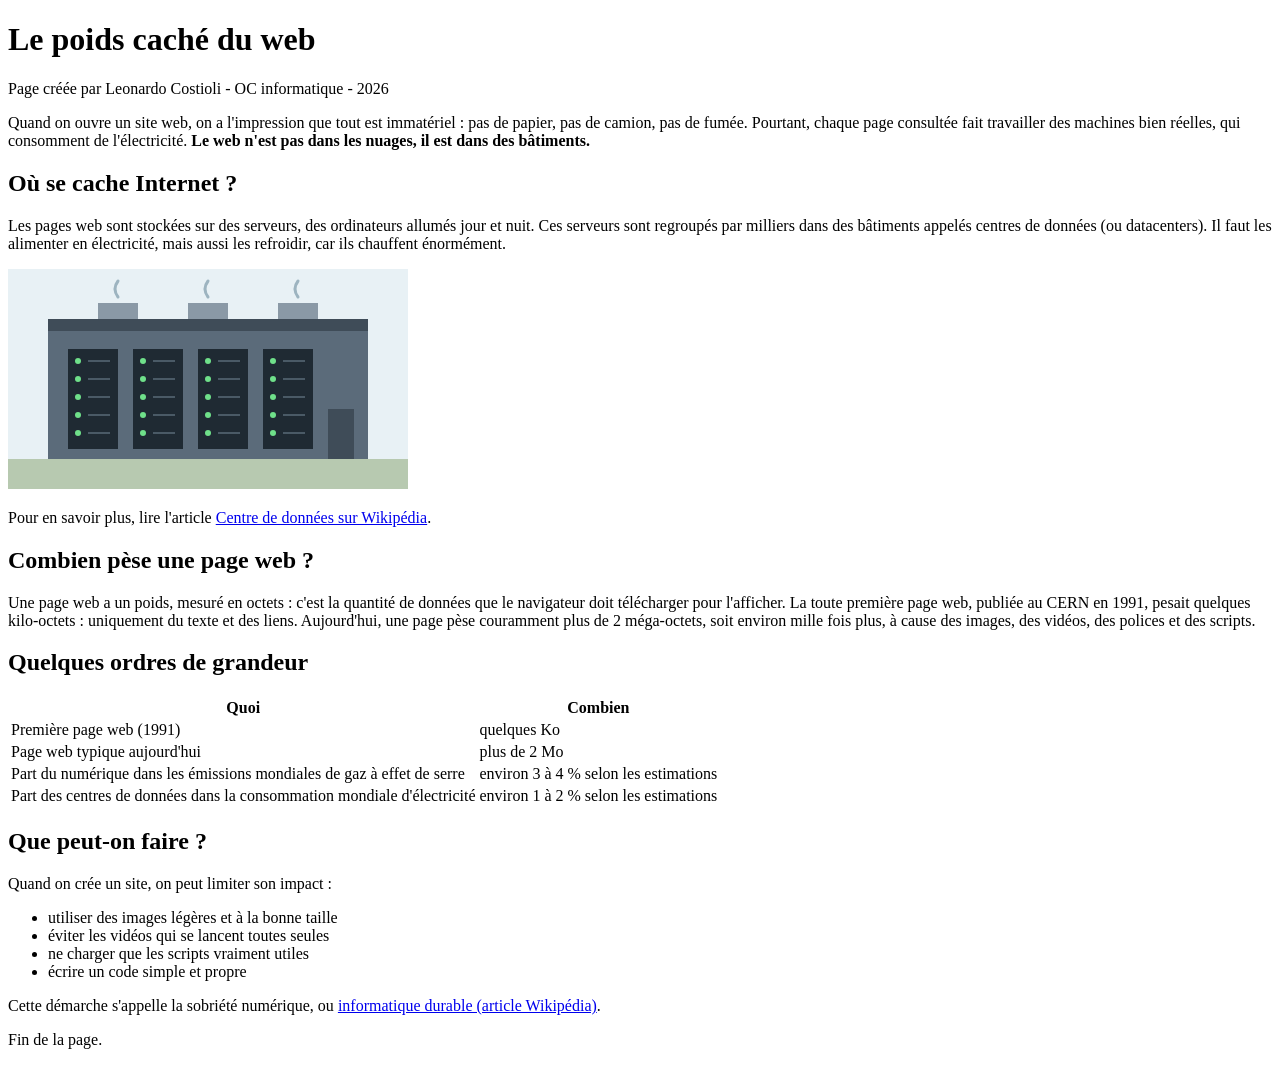
==== index.html @ f6044cc0 "Update index.html" ====
<!DOCTYPE html>
<html lang="fr">
<head>
  <meta charset="utf-8">
  <title>Le poids caché du web</title>
  <link rel="stylesheet" href="style.css">
</head>
<body>

  <header>
    <h1>Le poids caché du web</h1>
    <p>Page créée par Leonardo Costioli - OC informatique - 2026</p>
  </header>

  <main>
    <p>Quand on ouvre un site web, on a l'impression que tout est immatériel : pas de papier, pas de camion, pas de fumée. Pourtant, chaque page consultée fait travailler des machines bien réelles, qui consomment de l'électricité. <strong>Le web n'est pas dans les nuages, il est dans des bâtiments.</strong></p>

    <section>
      <h2>Où se cache Internet ?</h2>
      <p>Les pages web sont stockées sur des serveurs, des ordinateurs allumés jour et nuit. Ces serveurs sont regroupés par milliers dans des bâtiments appelés centres de données (ou datacenters). Il faut les alimenter en électricité, mais aussi les refroidir, car ils chauffent énormément.</p>
      <img src="datacenter.svg" width="400" alt="Dessin d'un centre de données avec quatre baies de serveurs et des unités de refroidissement sur le toit">
      <p>Pour en savoir plus, lire l'article <a href="https://fr.wikipedia.org/wiki/Centre_de_données">Centre de données sur Wikipédia</a>.</p>
    </section>

    <section>
      <h2>Combien pèse une page web ?</h2>
      <p>Une page web a un poids, mesuré en octets : c'est la quantité de données que le navigateur doit télécharger pour l'afficher. La toute première page web, publiée au CERN en 1991, pesait quelques kilo-octets : uniquement du texte et des liens. Aujourd'hui, une page pèse couramment plus de 2 méga-octets, soit environ mille fois plus, à cause des images, des vidéos, des polices et des scripts.</p>
    </section>

    <section>
      <h2>Quelques ordres de grandeur</h2>
      <table>
        <tr>
          <th>Quoi</th>
          <th>Combien</th>
        </tr>
        <tr>
          <td>Première page web (1991)</td>
          <td>quelques Ko</td>
        </tr>
        <tr>
          <td>Page web typique aujourd'hui</td>
          <td>plus de 2 Mo</td>
        </tr>
        <tr>
          <td>Part du numérique dans les émissions mondiales de gaz à effet de serre</td>
          <td>environ 3 à 4 % selon les estimations</td>
        </tr>
        <tr>
          <td>Part des centres de données dans la consommation mondiale d'électricité</td>
          <td>environ 1 à 2 % selon les estimations</td>
        </tr>
      </table>
    </section>

    <section>
      <h2>Que peut-on faire ?</h2>
      <p>Quand on crée un site, on peut limiter son impact :</p>
      <ul>
        <li>utiliser des images légères et à la bonne taille</li>
        <li>éviter les vidéos qui se lancent toutes seules</li>
        <li>ne charger que les scripts vraiment utiles</li>
        <li>écrire un code simple et propre</li>
      </ul>
      <p>Cette démarche s'appelle la sobriété numérique, ou <a href="https://fr.wikipedia.org/wiki/Informatique_durable">informatique durable (article Wikipédia)</a>.</p>
    </section>
  </main>

  <footer>
    <p>Fin de la page.</p>
  </footer>

</body>
</html>
---- style.css ----
/* Feuille de style de la page « Le poids caché du web » */
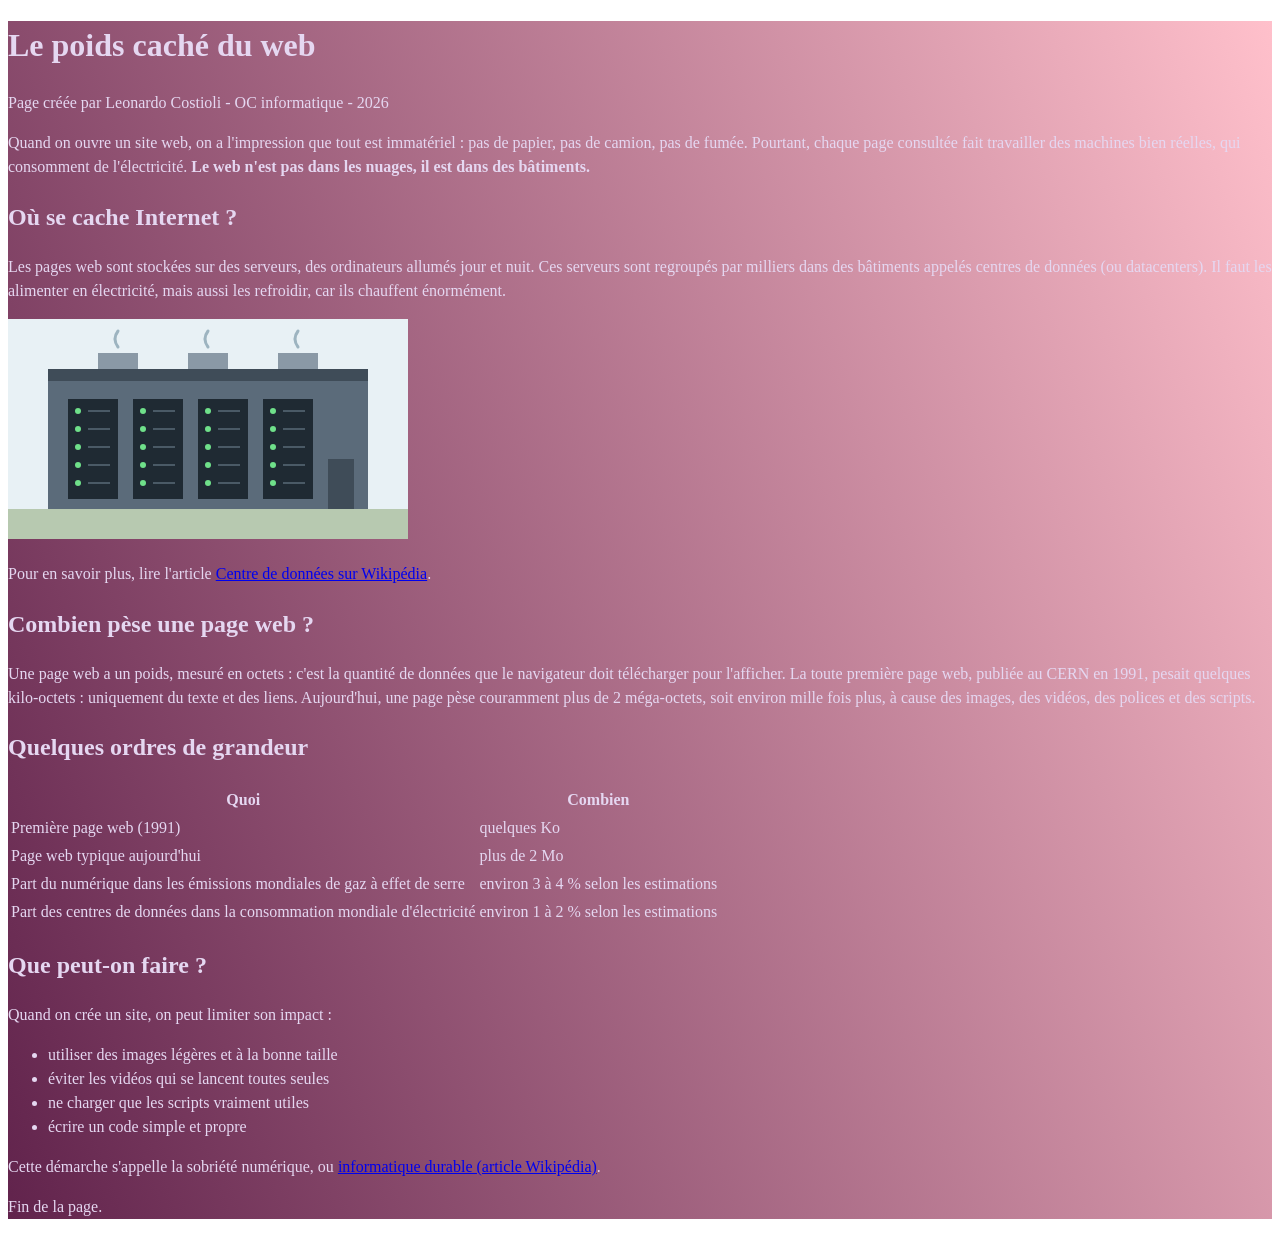
==== commit 24277eac: "Étape 1: La page" ====
--- a/index.html
+++ b/index.html
@@ -1,11 +1,13 @@
 <!DOCTYPE html>
 <html lang="fr">
+
 <head>
   <meta charset="utf-8">
   <title>Le poids caché du web</title>
   <link rel="stylesheet" href="style.css">
 </head>
 <body>
+  <div class="degrade-diagonal">
 
   <header>
     <h1>Le poids caché du web</h1>
--- a/style.css
+++ b/style.css
@@ -1 +1,10 @@
 /* Feuille de style de la page « Le poids caché du web » */
+
+body {
+  font-family: "Times New Roman", serif;
+  color: #e5d7f1;
+  .degrade-diagonal {
+  background: linear-gradient(70deg, rgb(97, 35, 76), rgb(255, 192, 203));
+    }
+  line-height: 1.5;
+}
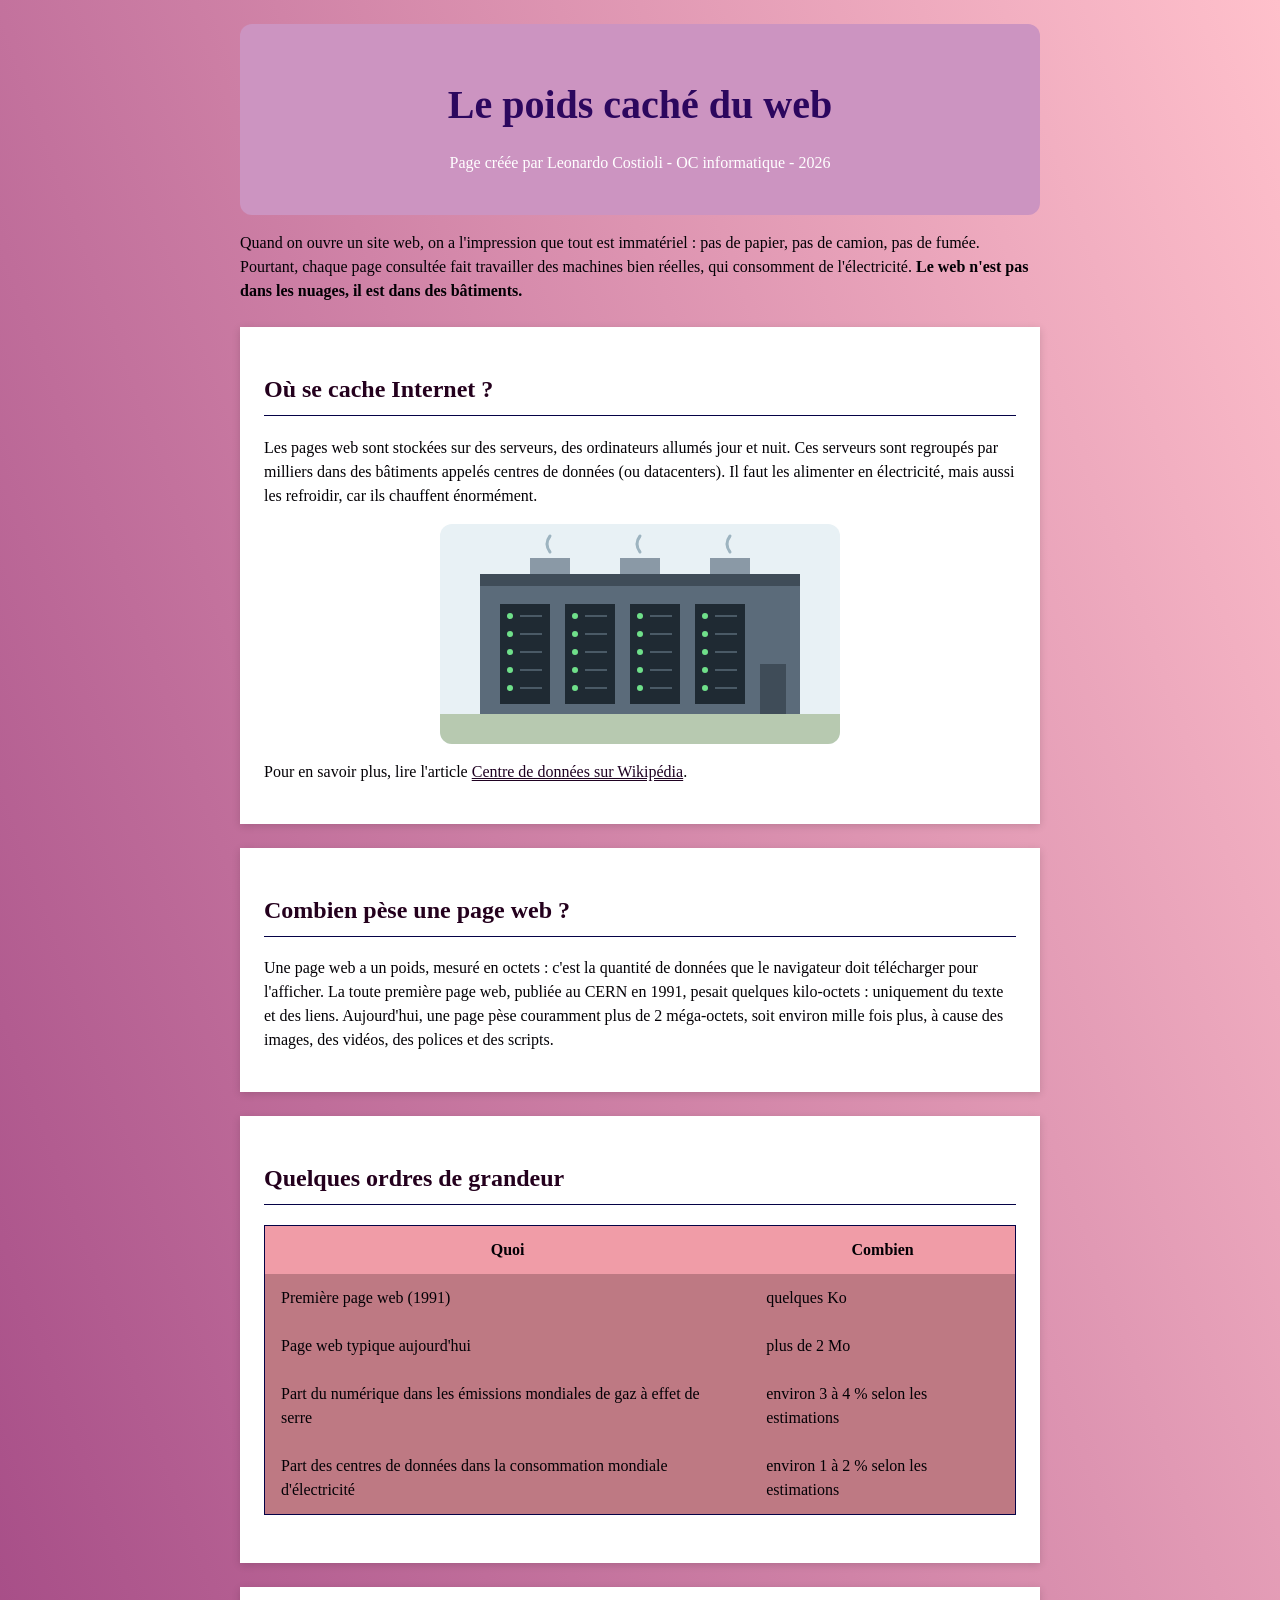
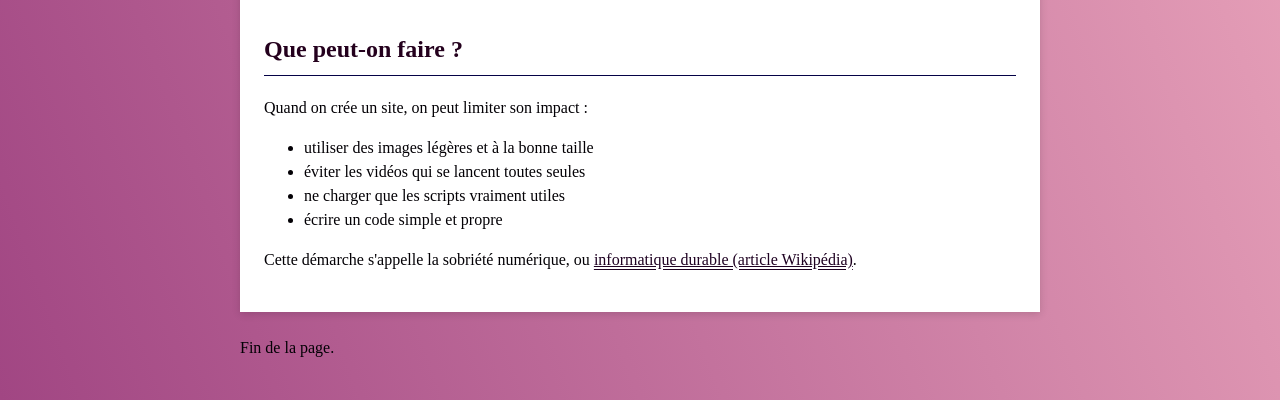
==== commit fbb9e581: "(Not important)" ====
--- a/index.html
+++ b/index.html
@@ -8,6 +8,7 @@
 </head>
 <body>
   <div class="degrade-diagonal">
+  <div class="Intro">
 
   <header>
     <h1>Le poids caché du web</h1>
--- a/style.css
+++ b/style.css
@@ -1,10 +1,77 @@
 /* Feuille de style de la page « Le poids caché du web » */
+
+html {
+  min-height: 100%;
+  background: linear-gradient(70deg, rgb(161, 70, 131), rgb(255, 192, 203));
+}
 
 body {
   font-family: "Times New Roman", serif;
-  color: #e5d7f1;
-  .degrade-diagonal {
-  background: linear-gradient(70deg, rgb(97, 35, 76), rgb(255, 192, 203));
-    }
+  color: #030005;
+  max-width: 800px;
+  max-height: fit-content;
+  margin: 0 auto;
+  padding: 24px;
   line-height: 1.5;
 }
+
+header {
+  background-color: #cc94c1;
+  color: #fff;
+  text-align: center;
+  border-radius: 12px;
+  padding: 24px;
+}
+
+section {
+  background-color: #fff;
+  padding: 24px;
+  margin: 24px 0;
+  box-shadow: 0 2px 8px rgba(0, 0, 0, 0.15);
+}
+
+/*Headers*/
+h1 {
+  color: #2c075e;
+  font-size: 2.5em;
+  margin-bottom: 16px;
+}
+h2 {
+  color: #24001d;
+}
+h2 {
+  border-bottom: 1px solid #040246;
+  padding-bottom: 8px;
+}
+/*Links*/
+a {
+  color: #1f0222;
+  text-decoration-style: double;
+}
+a:hover {
+  color: #ff0000;
+  text-decoration: none;
+}
+/*Images*/
+img {
+  max-width: 100%;
+  height: auto;
+  display: block;
+  margin: 0 auto;
+  border-radius: 12px;
+}
+/*Tables*/
+table {
+    th {
+    background-color: #f09ca7;
+    padding: 12px 16px;
+    }
+    td {
+    background-color: #be7983;
+    padding: 12px 16px;
+    }
+  border-collapse: collapse;
+  border: 1px solid #040246;
+  width: 100%;
+  margin-bottom: 24px;
+}
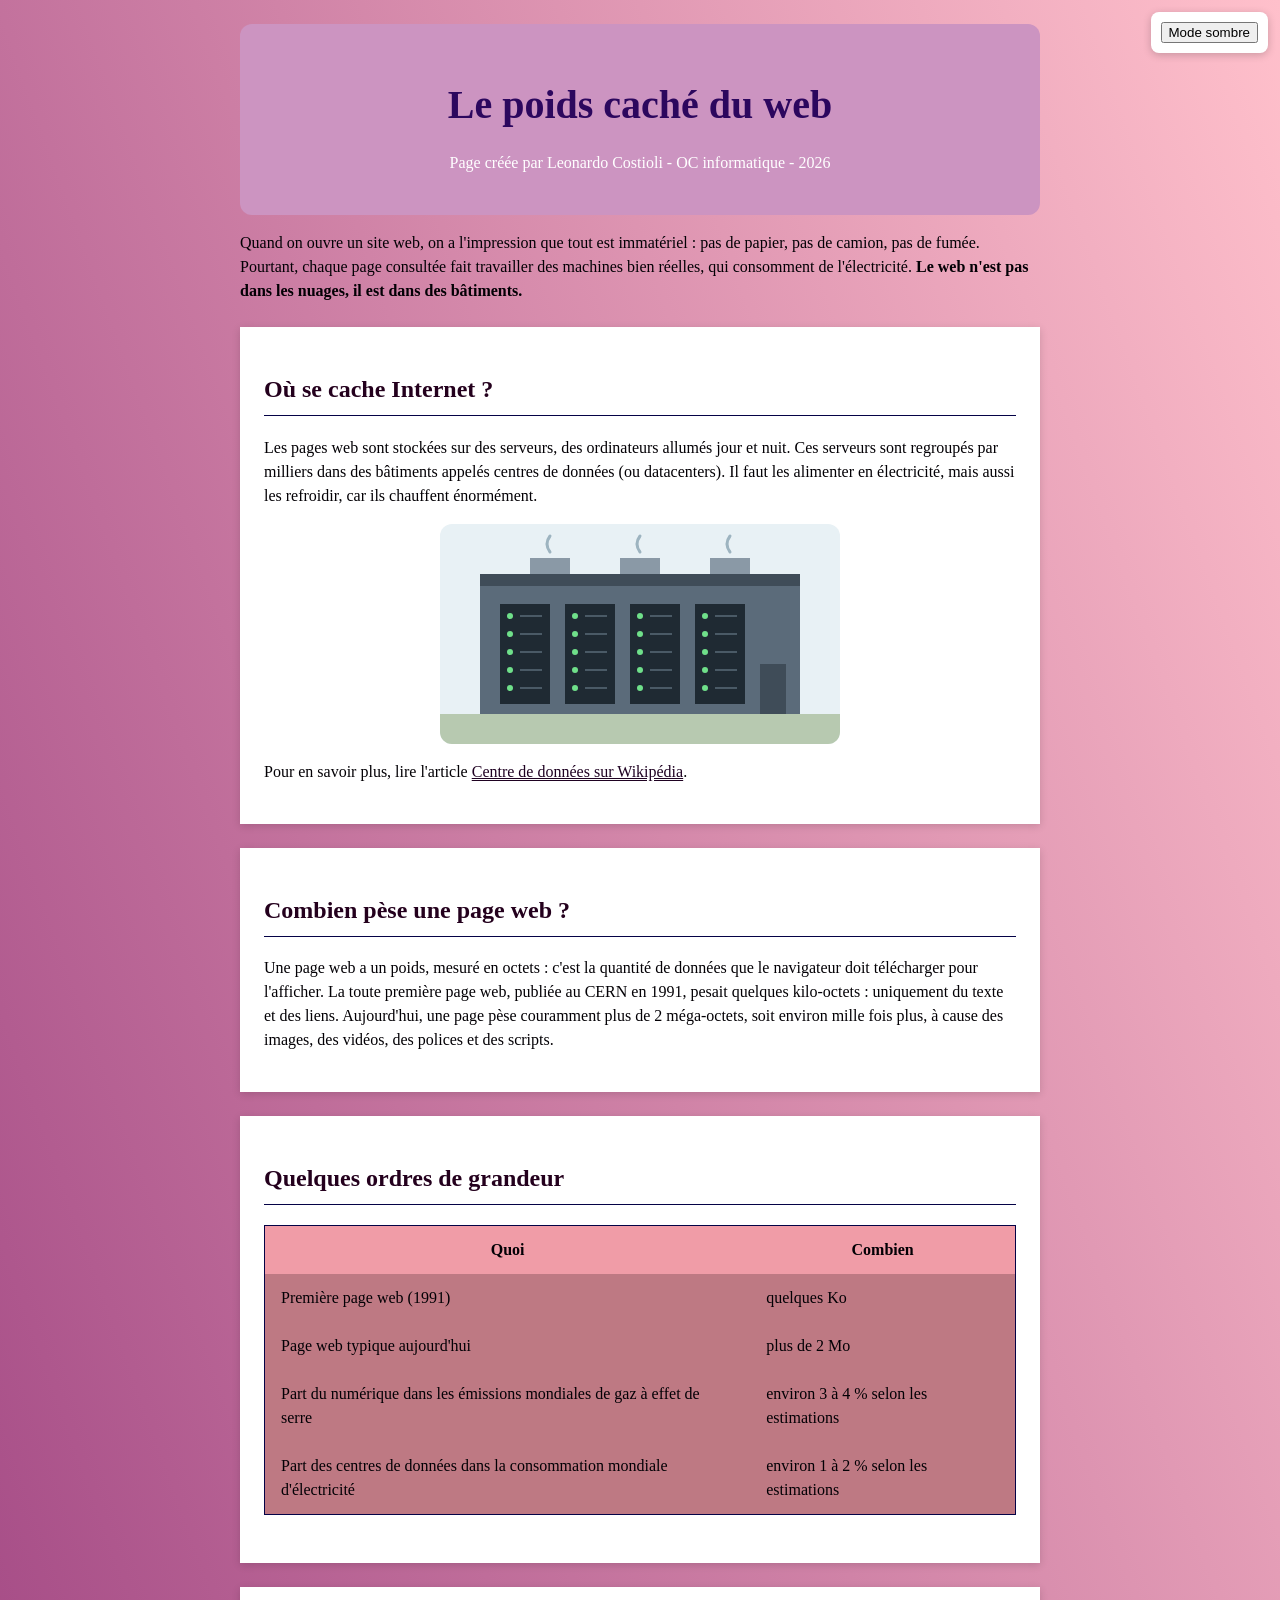
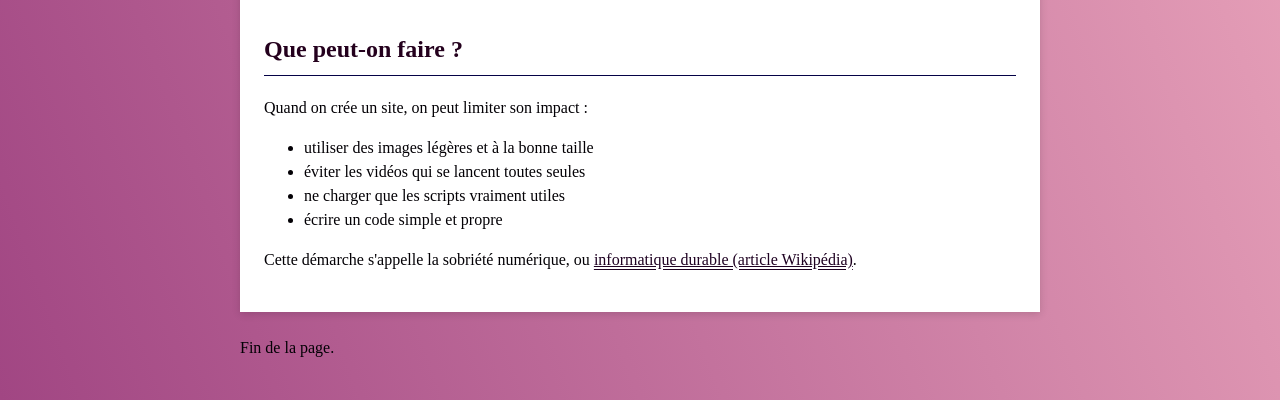
==== commit 93036a47: "Ajout du mode sombre Ajout d'une fonctionnalité pour passer en mode sombre" ====
--- a/index.html
+++ b/index.html
@@ -5,10 +5,15 @@
   <meta charset="utf-8">
   <title>Le poids caché du web</title>
   <link rel="stylesheet" href="style.css">
+  <script src="script.js" defer></script>
 </head>
 <body>
   <div class="degrade-diagonal">
   <div class="Intro">
+  <div class="outils">
+    <button id="bouton-theme">Mode sombre</button>
+  </div>
+
 
   <header>
     <h1>Le poids caché du web</h1>
@@ -74,4 +79,6 @@
   </footer>
 
 </body>
+
+
 </html>
--- a/style.css
+++ b/style.css
@@ -75,3 +75,74 @@
   width: 100%;
   margin-bottom: 24px;
 }
+.outils {
+ position: fixed;
+ top: 12px;
+ right: 12px;
+ z-index: 1000;
+ display: flex;
+ flex-direction: column;
+ gap: 6px;
+ padding: 10px;
+ background-color: white;
+ border-radius: 8px;
+ box-shadow: 0 2px 8px rgba(0, 0, 0, 0.2);
+}
+.sombre {
+  background: #111c1b;
+}
+
+.sombre body {
+  background-color: #111c1b;
+  color: #e2ebe9;
+}
+
+.sombre header {
+  background-color: #392b45;
+}
+
+.sombre section {
+  background-color: #202b2a;
+  box-shadow: 0 2px 8px rgba(0, 0, 0, 0.4);
+}
+
+.sombre h1,
+.sombre h2 {
+  color: #a9e3d8;
+}
+
+.sombre h2 {
+  border-bottom-color: #7fd1c3;
+}
+
+.sombre a {
+  color: #a9d8ff;
+}
+
+.sombre a:hover {
+  color: #ffd1dc;
+}
+
+.sombre th {
+  background-color: #68434f;
+}
+
+.sombre td {
+  background-color: #354442;
+}
+
+.sombre table {
+  border-color: #7fd1c3;
+}
+
+.sombre .outils {
+  background-color: #202b2a;
+  color: #e2ebe9;
+  box-shadow: 0 2px 8px rgba(0, 0, 0, 0.5);
+}
+
+.sombre button {
+  background-color: #354442;
+  color: #e2ebe9;
+  border: 1px solid #7fd1c3;
+}
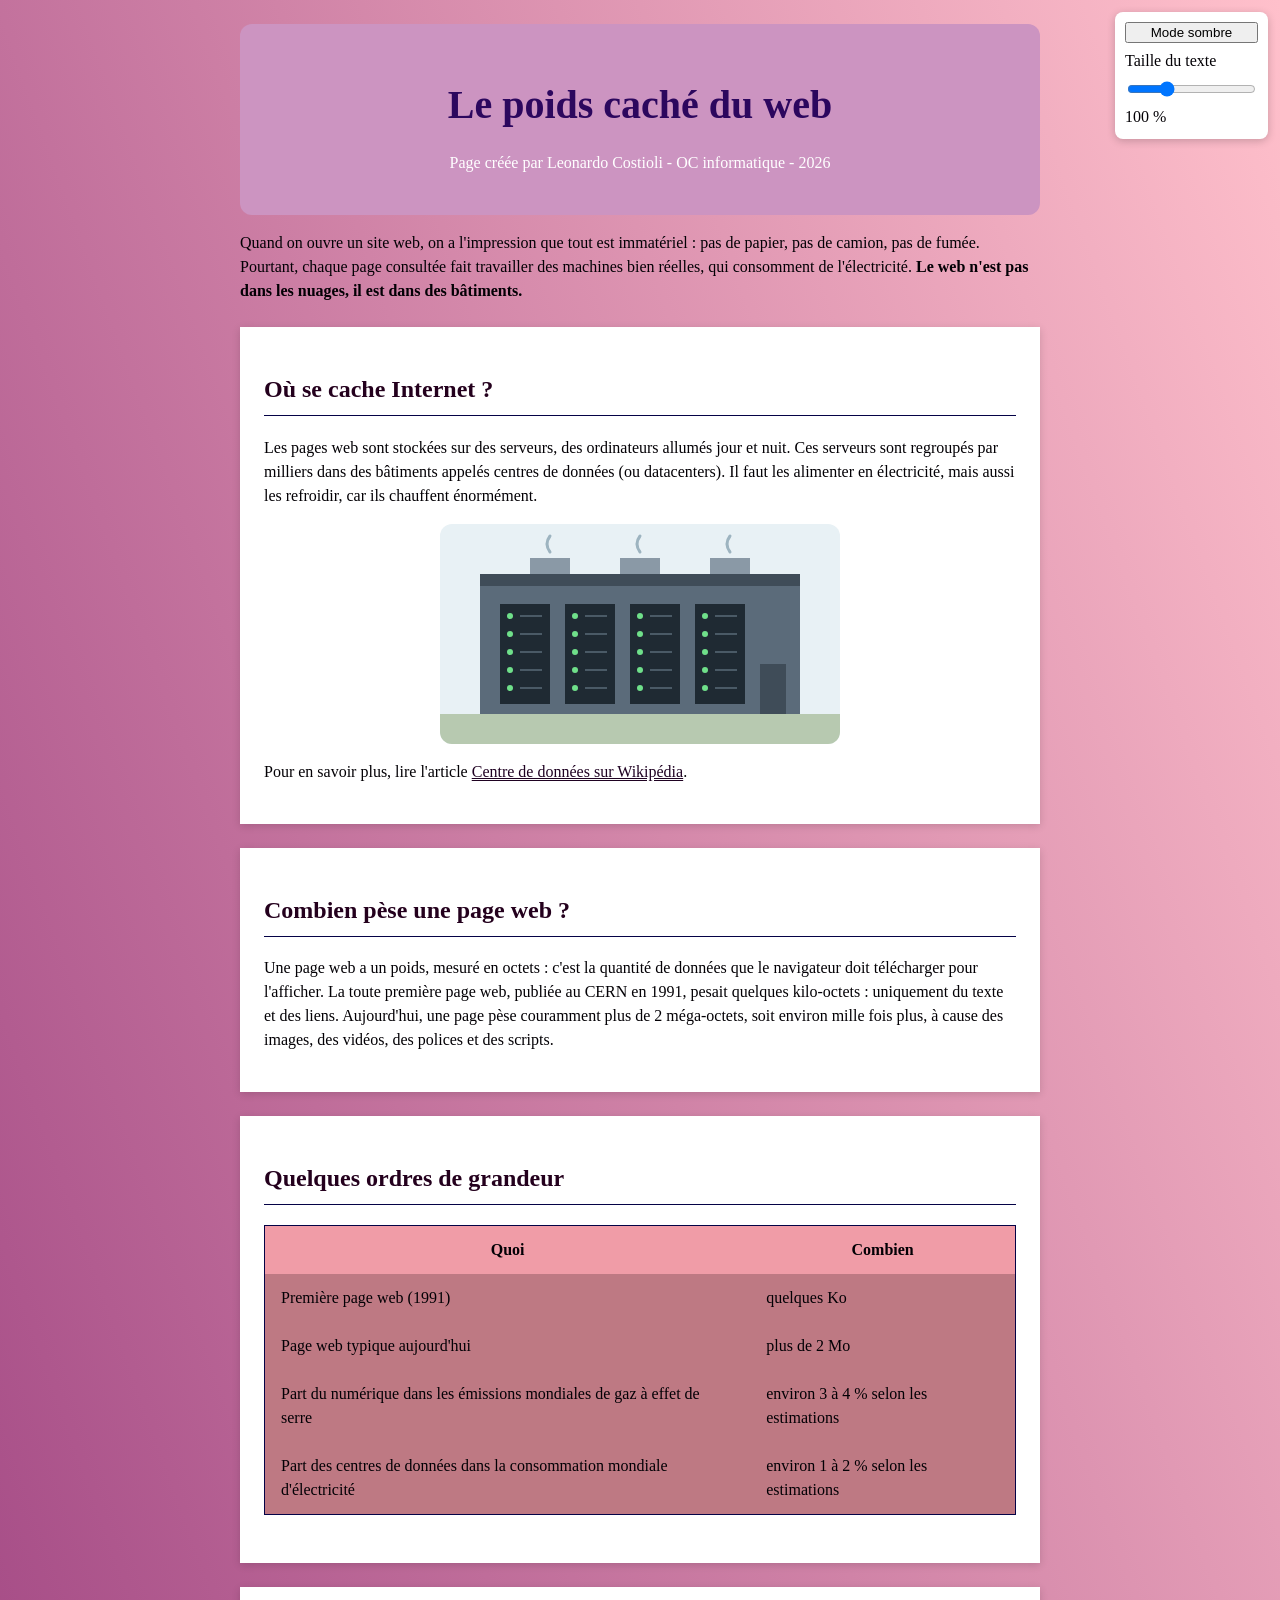
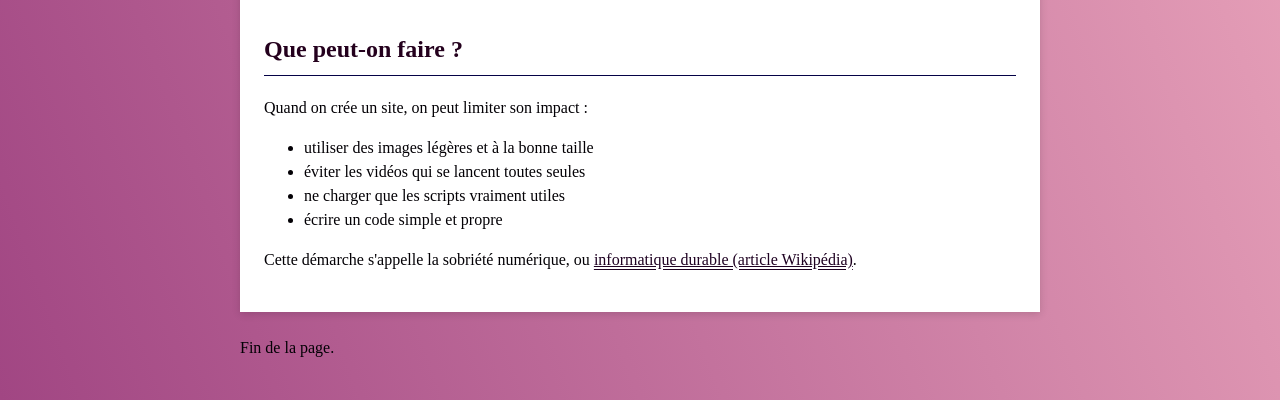
==== commit df664710: "Curseur pour text Ajout d'un curseur, permettant d'ajuster la taille du text" ====
--- a/index.html
+++ b/index.html
@@ -12,6 +12,9 @@
   <div class="Intro">
   <div class="outils">
     <button id="bouton-theme">Mode sombre</button>
+    <label for="curseur-taille">Taille du texte</label>
+    <input type="range" id="curseur-taille" min="80" max="150" step="5" value="100">
+    <span id="valeur-taille">100 %</span>
   </div>
 
 
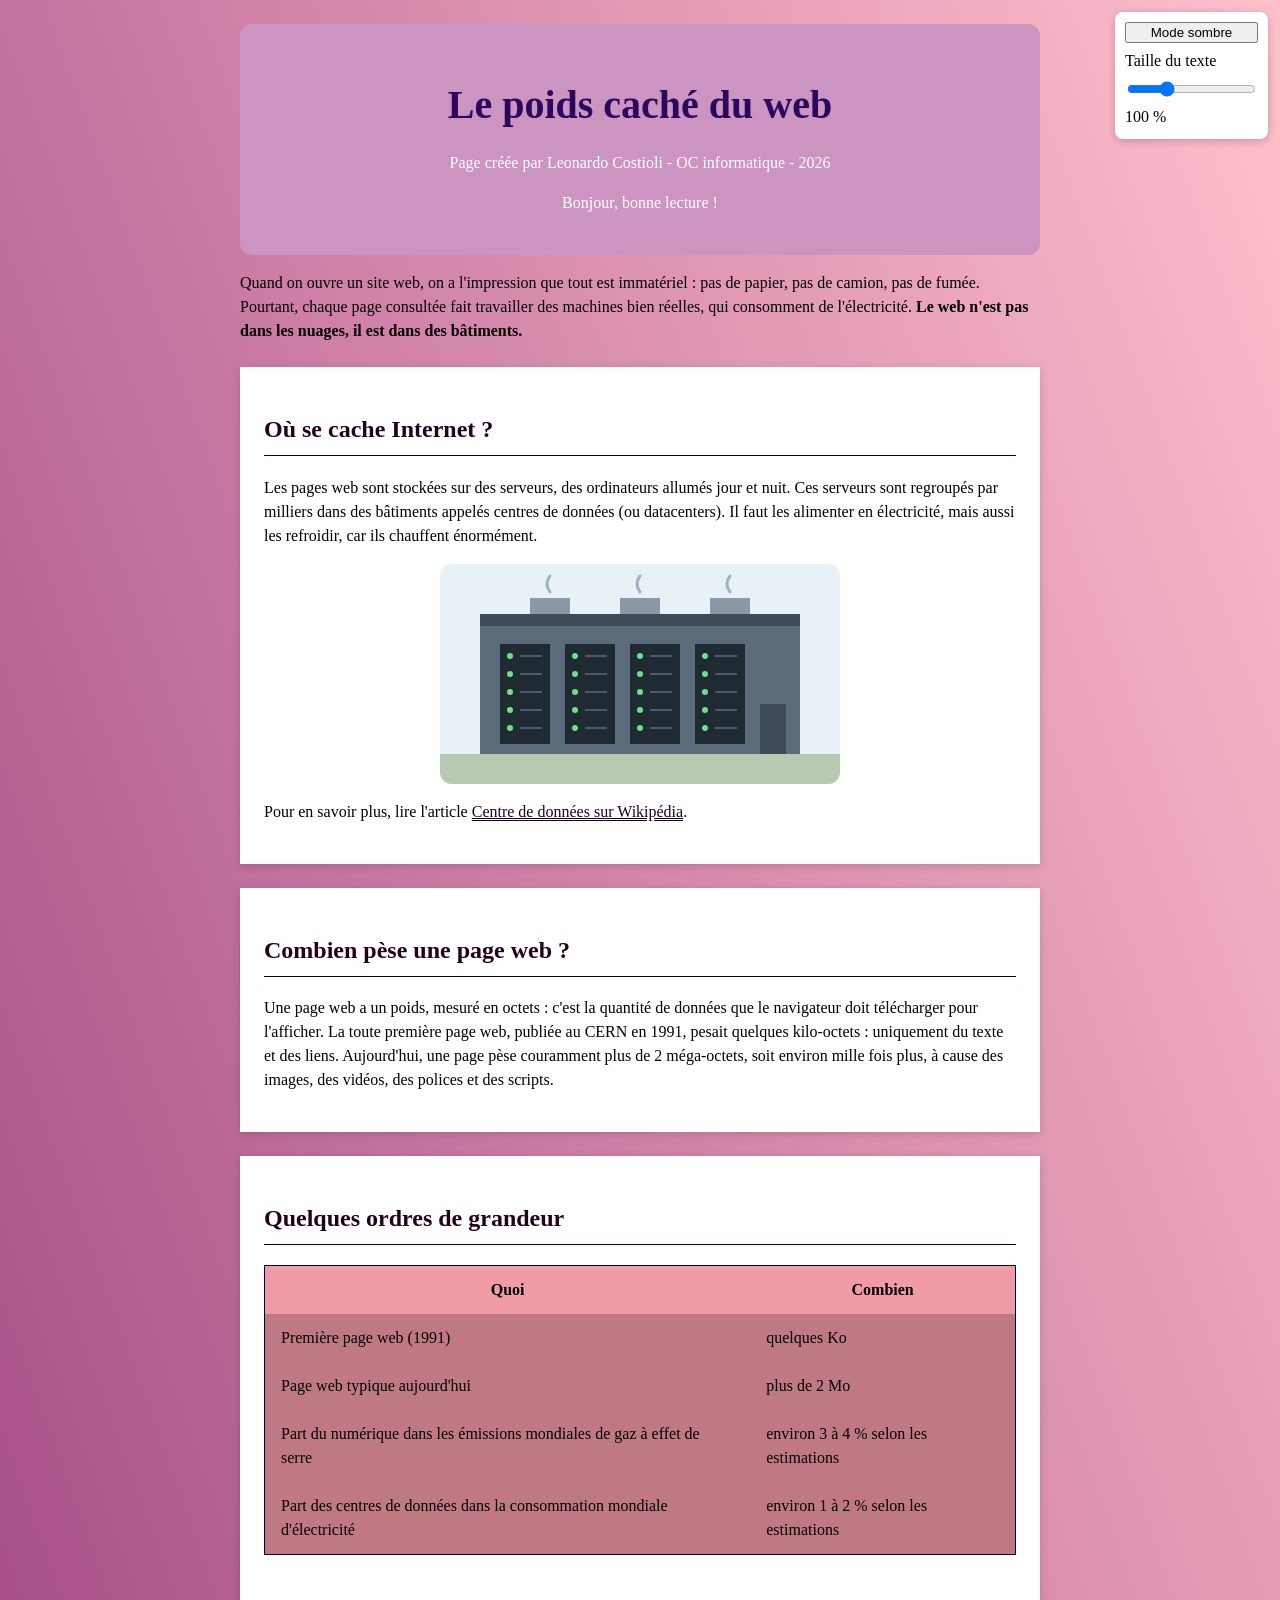
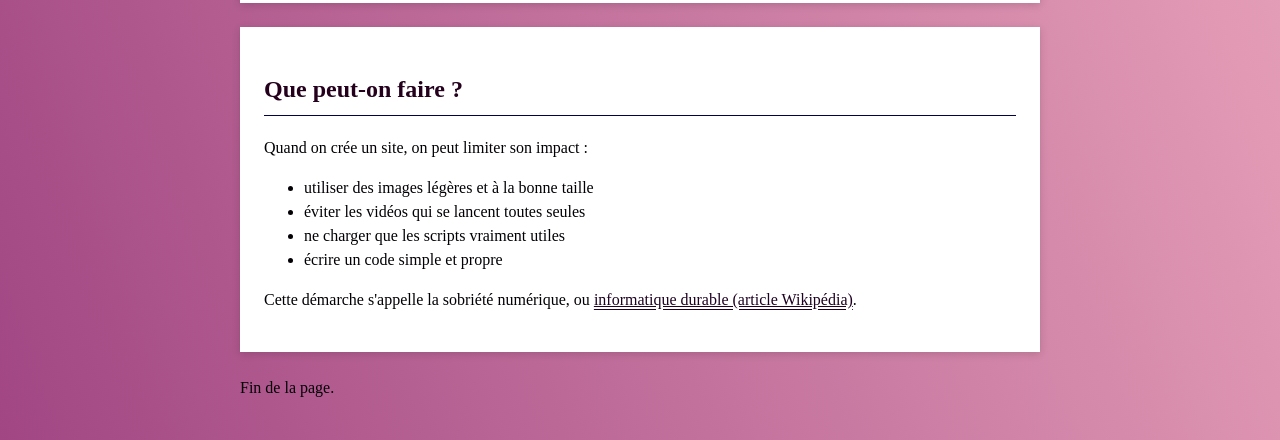
==== commit 7b0d2368: "Salutations Salutations adaptée à l'heure de consultation de la page" ====
--- a/index.html
+++ b/index.html
@@ -21,6 +21,7 @@
   <header>
     <h1>Le poids caché du web</h1>
     <p>Page créée par Leonardo Costioli - OC informatique - 2026</p>
+    <p id="salutation"></p>
   </header>
 
   <main>
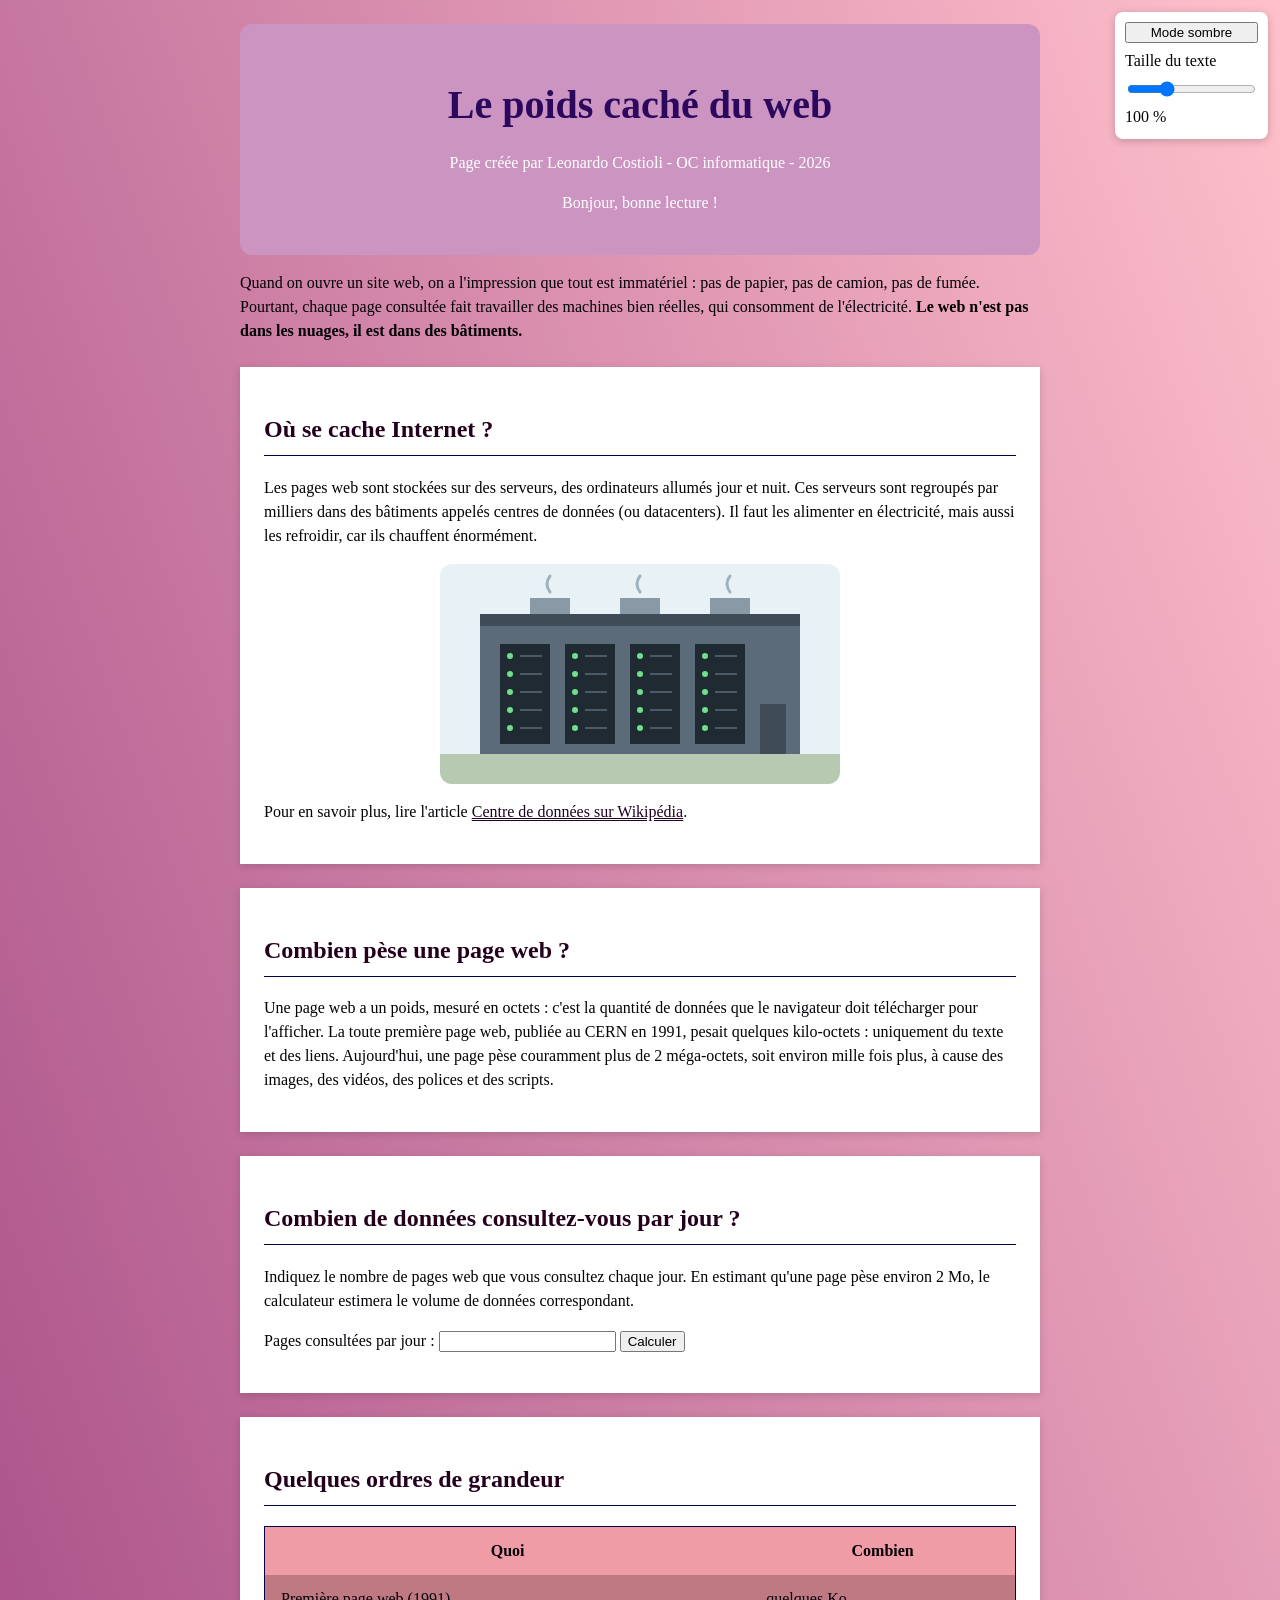
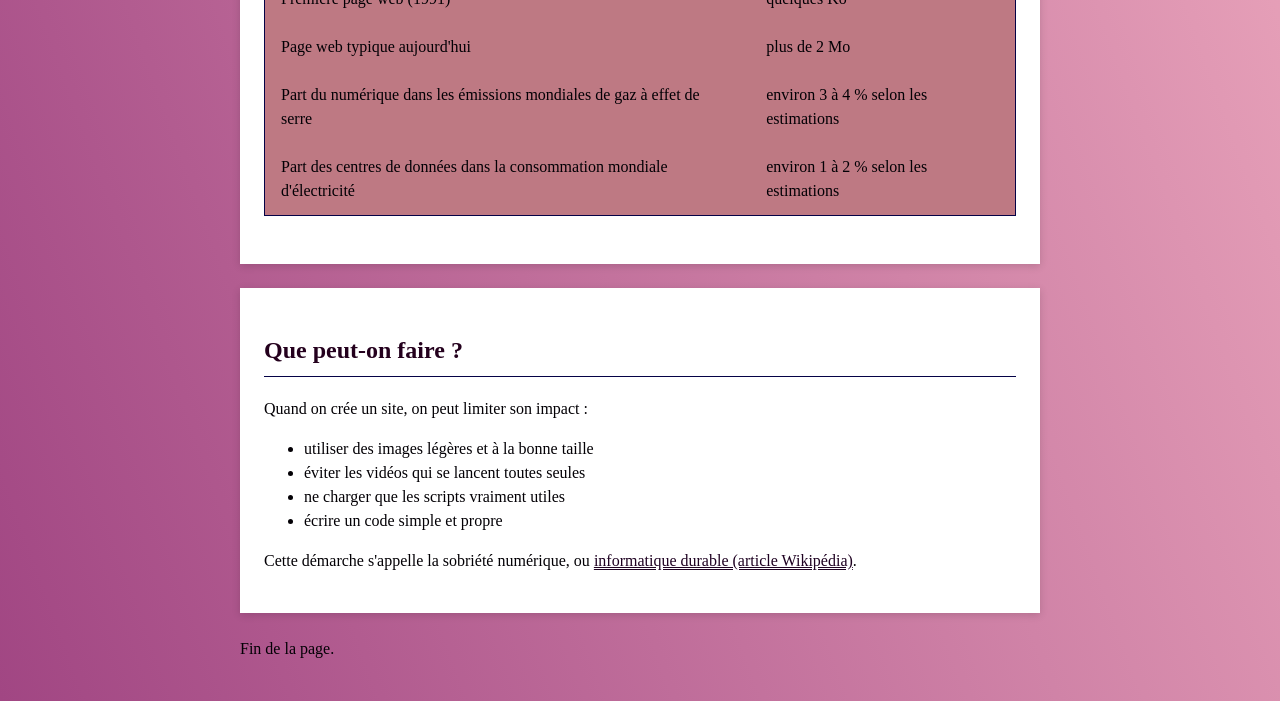
==== commit fe98ac31: "Section calcul navigation Nouvelle section permettant à l'utilisateur de calculer sa consommation de" ====
--- a/index.html
+++ b/index.html
@@ -37,6 +37,15 @@
     <section>
       <h2>Combien pèse une page web ?</h2>
       <p>Une page web a un poids, mesuré en octets : c'est la quantité de données que le navigateur doit télécharger pour l'afficher. La toute première page web, publiée au CERN en 1991, pesait quelques kilo-octets : uniquement du texte et des liens. Aujourd'hui, une page pèse couramment plus de 2 méga-octets, soit environ mille fois plus, à cause des images, des vidéos, des polices et des scripts.</p>
+    </section>
+
+    <section>
+      <h2>Combien de données consultez-vous par jour ?</h2>
+      <p>Indiquez le nombre de pages web que vous consultez chaque jour. En estimant qu'une page pèse environ 2 Mo, le calculateur estimera le volume de données correspondant.</p>
+      <label for="pages-par-jour">Pages consultées par jour :</label>
+      <input type="number" id="pages-par-jour" min="0">
+      <button id="bouton-calculer">Calculer</button>
+      <p id="resultat"></p>
     </section>
 
     <section>
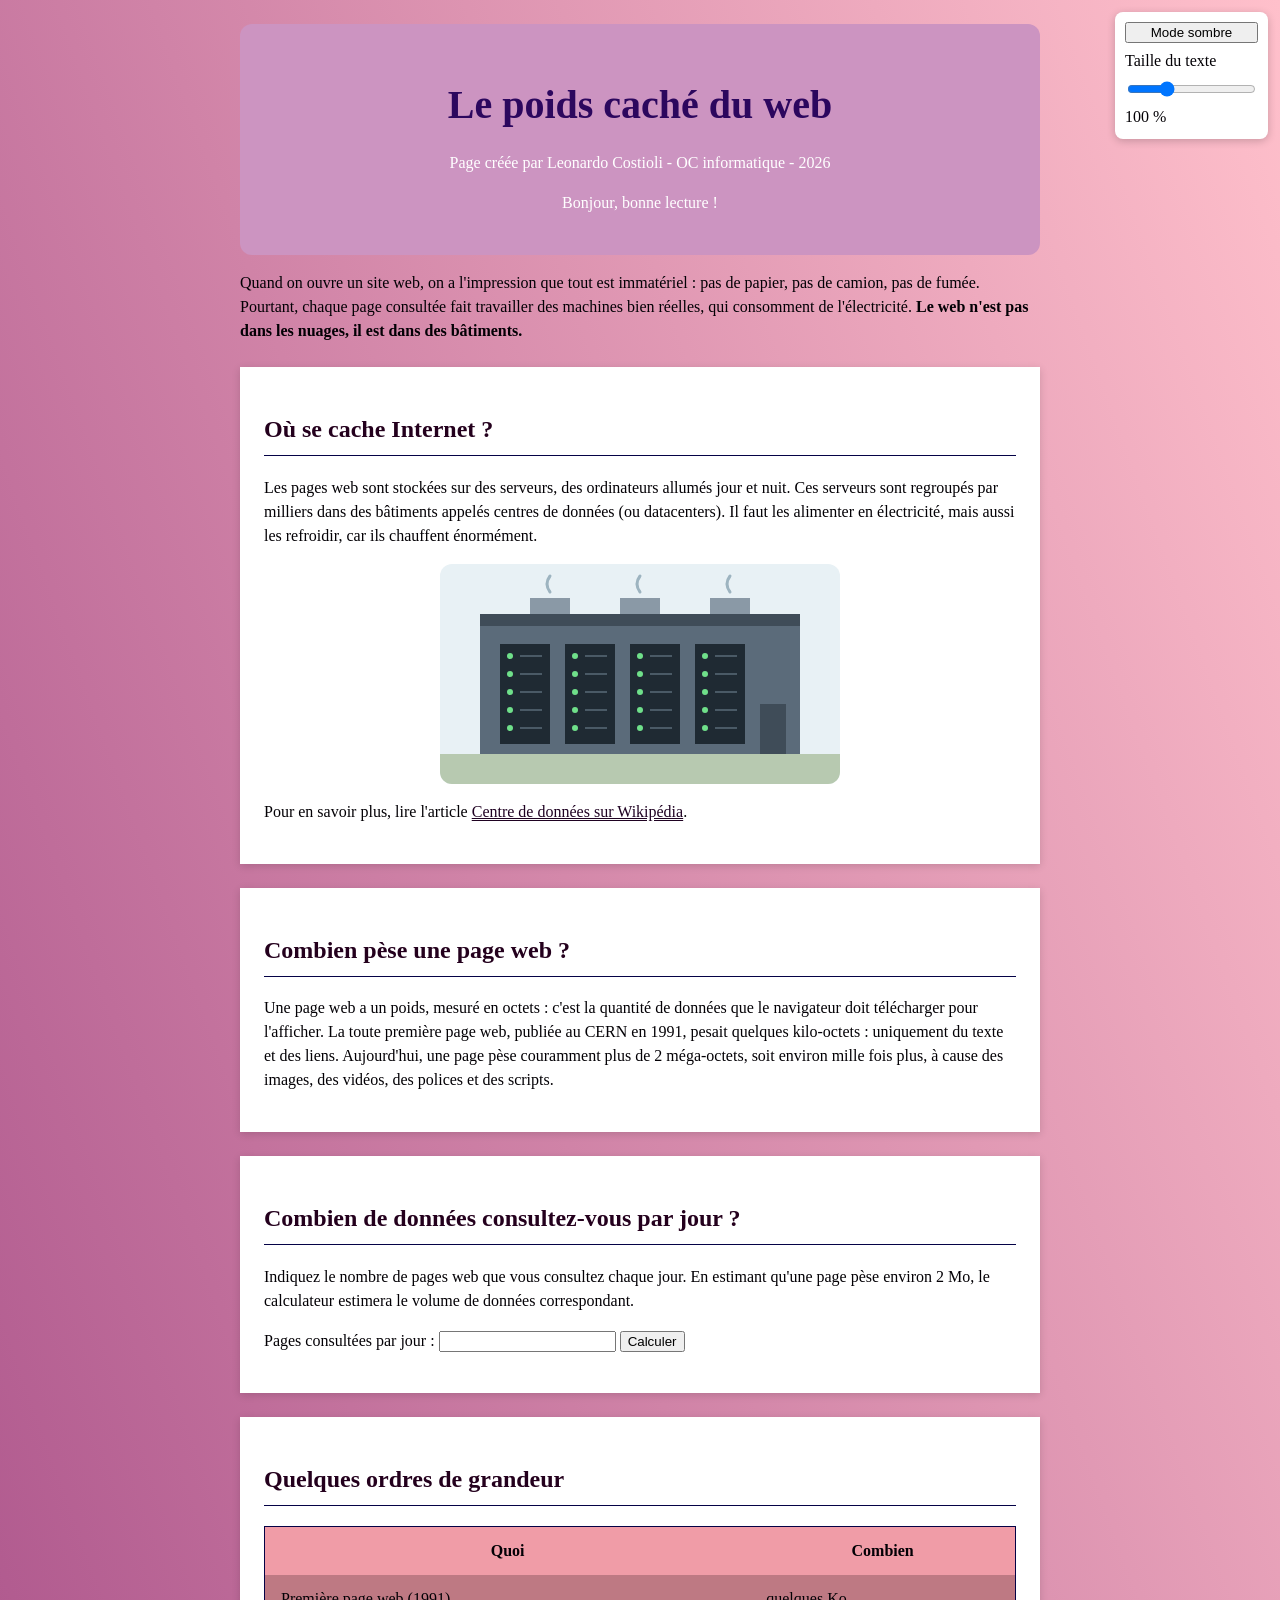
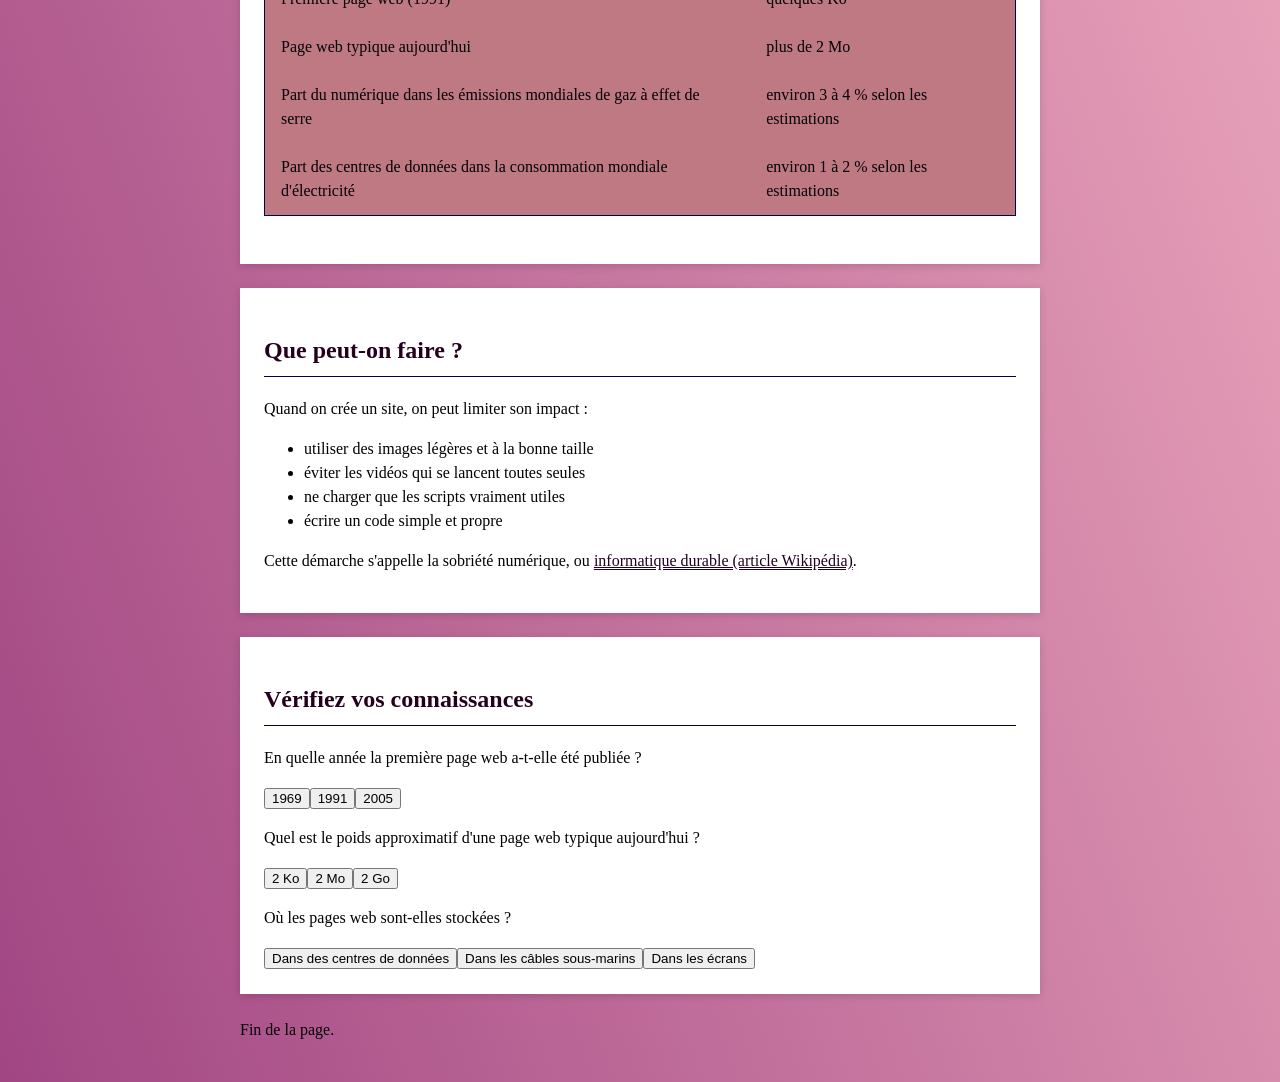
==== commit c274a22d: "Ajout section quiz Une section composé de 3 questions pour vérifier si quelque petites notions ont é" ====
--- a/index.html
+++ b/index.html
@@ -85,6 +85,11 @@
       </ul>
       <p>Cette démarche s'appelle la sobriété numérique, ou <a href="https://fr.wikipedia.org/wiki/Informatique_durable">informatique durable (article Wikipédia)</a>.</p>
     </section>
+    
+    <section>
+      <h2>Vérifiez vos connaissances</h2>
+      <div id="zone-quiz"></div>
+    </section>
   </main>
 
   <footer>
